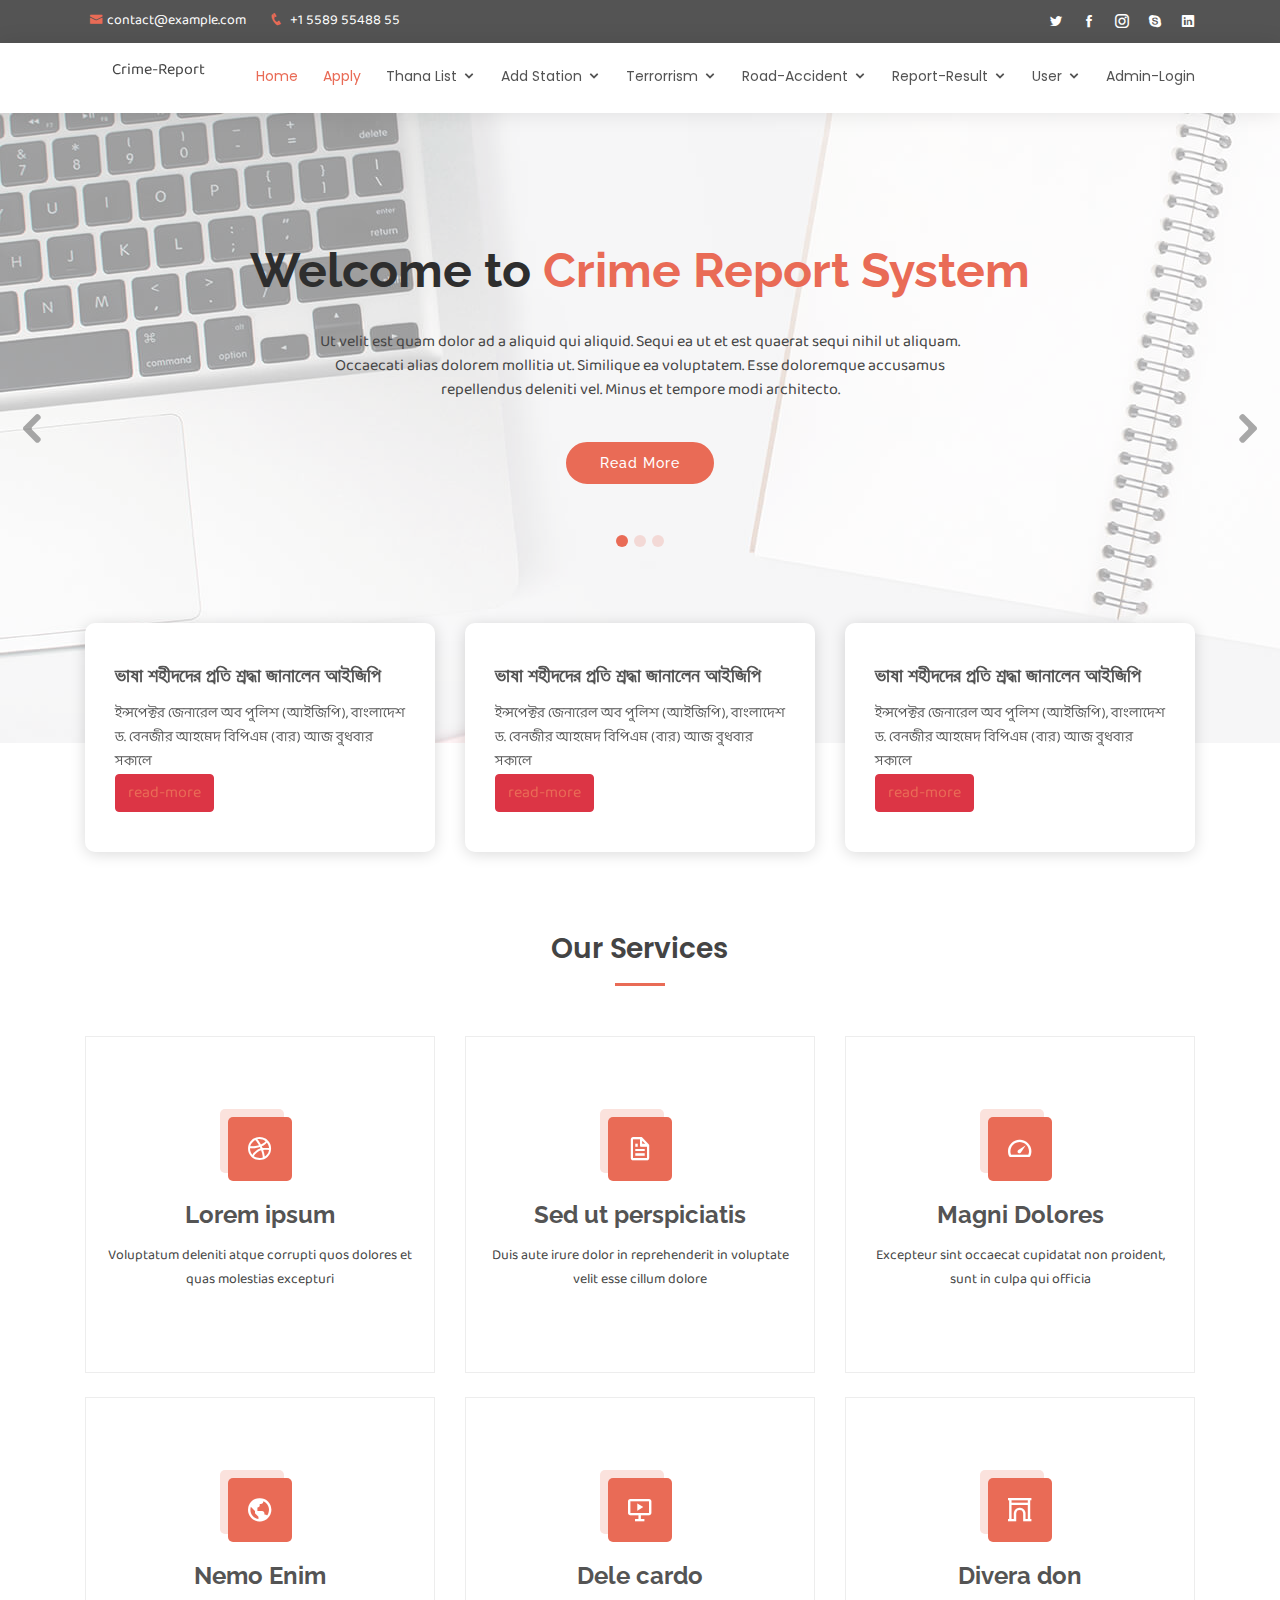
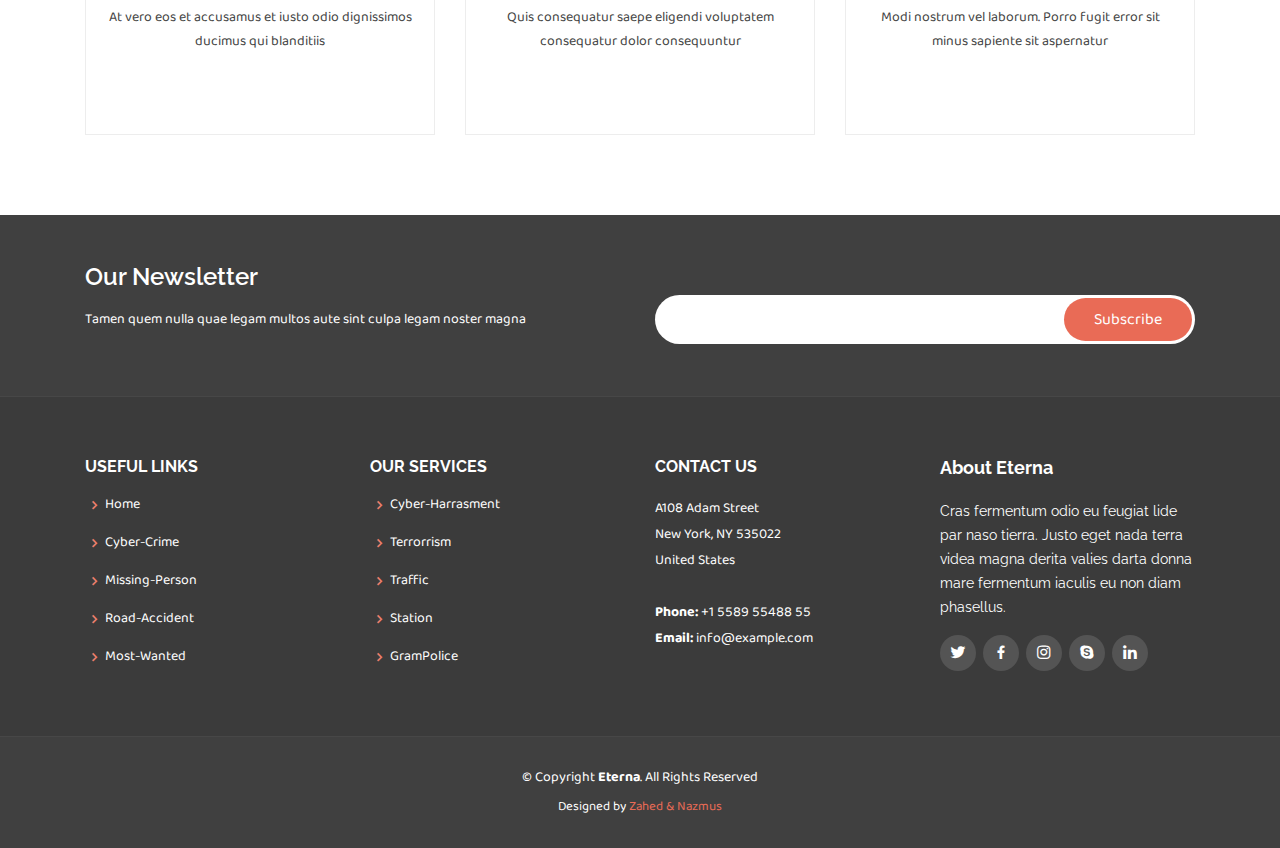
==== index.html @ 669c2e5f "repo done" ====
<!DOCTYPE html>
<html lang="en">

<head>
  <meta charset="utf-8">
  <meta content="width=device-width, initial-scale=1.0" name="viewport">

  <title>Home</title>
  <meta content="" name="description">
  <meta content="" name="keywords">

  <!-- Favicons -->
  <link href="assets/img/favicon.png" rel="icon">
  <link href="assets/img/apple-touch-icon.png" rel="apple-touch-icon">

  <!-- Google Fonts -->
  <link
    href="https://fonts.googleapis.com/css?family=Open+Sans:300,300i,400,400i,600,600i,700,700i|Raleway:300,300i,400,400i,500,500i,600,600i,700,700i|Poppins:300,300i,400,400i,500,500i,600,600i,700,700i"
    rel="stylesheet">

  <!-- Vendor CSS Files -->
  <link href="assets/vendor/bootstrap/css/bootstrap.min.css" rel="stylesheet">
  <link href="assets/vendor/icofont/icofont.min.css" rel="stylesheet">
  <link href="assets/vendor/boxicons/css/boxicons.min.css" rel="stylesheet">
  <link href="assets/vendor/animate.css/animate.min.css" rel="stylesheet">
  <link href="assets/vendor/owl.carousel/assets/owl.carousel.min.css" rel="stylesheet">
  <link href="assets/vendor/venobox/venobox.css" rel="stylesheet">
  <link rel="preconnect" href="https://fonts.gstatic.com">
<link href="https://fonts.googleapis.com/css2?family=Baloo+Da+2&display=swap" rel="stylesheet">

  <!-- Template Main CSS File -->
  <link href="assets/css/style.css" rel="stylesheet">


</head>

<body>

  <!-- ======= Top Bar ======= -->
  <section id="topbar" class="d-none d-lg-block">
    <div class="container d-flex">
      <div class="contact-info mr-auto">
        <i class="icofont-envelope"></i><a href="mailto:contact@example.com">contact@example.com</a>
        <i class="icofont-phone"></i> +1 5589 55488 55
      </div>
      <div class="social-links">
        <a href="#" class="twitter"><i class="icofont-twitter"></i></a>
        <a href="#" class="facebook"><i class="icofont-facebook"></i></a>
        <a href="#" class="instagram"><i class="icofont-instagram"></i></a>
        <a href="#" class="skype"><i class="icofont-skype"></i></a>
        <a href="#" class="linkedin"><i class="icofont-linkedin"></i></i></a>
      </div>
    </div>
  </section>

  <!-- ======= Header ======= -->
  <header id="header">
    <div class="container d-flex">

      <div class="logo m-auto">
      <p>Crime-Report</p>
        <!-- Uncomment below if you prefer to use an image logo -->
        <!-- <a href="index.html"><img src="assets/img/logo.png" alt="" class="img-fluid"></a>-->
      </div>

      <nav class="nav-menu d-none d-lg-block">
        <ul>
          <li class="active"><a href="index.html">Home</a></li>
          <li class="active"><a href="apply.html">Apply</a></li>

          <li class="drop-down"><a href="#">Thana List</a>
            <ul>
              
              <li><a href="">Report-Crime</a></li>

              <li class="drop-down"><a href="#">Cyber-Crime</a>
                <ul>
                  <li><a href="#">Cyber-Harrasment</a></li>
                  <li><a href="#">Missing-Person</a></li>
                  <li><a href="#">Vechile Missing</a></li>
                  <li><a href="#">Hijacking</a></li>
                  <li><a href="#">Drug Crime</a></li>
                  <li><a href="#">Most-Wanted</a></li>
                </ul>
              </li>
            </ul>
          </li>



        </ul>
      </nav><!-- .nav-menu -->

      <!-- ==== -->
      <nav class="nav-menu d-none d-lg-block">
        <ul>


          <li class="drop-down"><a href="#">Add Station</a>
            <ul>
              <li><a href="">Sub Station</a></li>
              <li><a href="">GramPolice</a></li>

              <li class="drop-down"><a href="#">Upozela</a>
                <ul>
                  <li><a href="#">Cyber-Harrasment</a></li>
                  <li><a href="#">Missing-Person</a></li>
                  <li><a href="#">Vechile Missing</a></li>
                  <li><a href="#">Hijacking</a></li>
                  <li><a href="#">Drug Crime</a></li>
                  <li><a href="#">Most Wanted</a></li>
                </ul>
              </li>
            </ul>
          </li>



        </ul>
      </nav><!-- .nav-menu -->

      <nav class="nav-menu d-none d-lg-block">
        <ul>


          <li class="drop-down"><a href="#">Terrorrism</a>
            <ul>
              <li><a href="">Pulic-Corruption</a></li>
              <li><a href="">Civil Rights</a></li>

              <li><a href="#">Drug Dealers</a>

              </li>
            </ul>
          </li>



        </ul>
      </nav>
      <nav class="nav-menu d-none d-lg-block">
        <ul>


          <li class="drop-down"><a href="#">Road-Accident</a>
            <ul>
              <li><a href="">Traffic alerts</a></li>
              <li><a href="">Accident-Case_progress</a></li>

             

              </li>
            </ul>
          </li>



        </ul>
      </nav>

      <!-- ======= -->
      <nav class="nav-menu d-none d-lg-block">
        <ul>


          <li class="drop-down"><a href="#">Report-Result</a>
            <ul>
              <li><a href="">Sub Station</a></li>
              <li><a href="">GramPolice</a></li>

             
            </ul>
          </li>



        </ul>
      </nav>
      <nav class="nav-menu d-none d-lg-block">
        <ul>


          <li class="drop-down"><a href="#">User</a>
            <ul>
              <li><a href="login_register.html">Login</a></li>
              <li><a href="login_register.html">Register</a></li>

             
            </ul>
          </li>



        </ul>
      </nav>
      <nav class="nav-menu d-none d-lg-block">
        <ul>


          <li><a href="#">Admin-Login</a>
           
          </li>



        </ul>
      </nav>

    </div>
  </header><!-- End Header -->

  <!-- ======= Hero Section ======= -->
  <section id="hero">
    <div class="hero-container">
      <div id="heroCarousel" class="carousel slide carousel-fade" data-ride="carousel">

        <ol class="carousel-indicators" id="hero-carousel-indicators"></ol>

        <div class="carousel-inner" role="listbox">

          <!-- Slide 1 -->
          <div class="carousel-item active" style="background: url(assets/img/slide/slide-1.jpg)">
            <div class="carousel-container">
              <div class="carousel-content">
                <h2 class="animate__animated animate__fadeInDown">Welcome to <span>Crime Report System</span></h2>
                <p class="animate__animated animate__fadeInUp">Ut velit est quam dolor ad a aliquid qui aliquid. Sequi
                  ea ut et est quaerat sequi nihil ut aliquam. Occaecati alias dolorem mollitia ut. Similique ea
                  voluptatem. Esse doloremque accusamus repellendus deleniti vel. Minus et tempore modi architecto.</p>
                <a href="" class="btn-get-started animate__animated animate__fadeInUp">Read More</a>
              </div>
            </div>
          </div>

          <!-- Slide 2 -->
          <div class="carousel-item" style="background: url(assets/img/slide/slide-2.jpg)">
            <div class="carousel-container">
              <div class="carousel-content">
                <h2 class="animate__animated fanimate__adeInDown">Lorem <span>Ipsum Dolor</span></h2>
                <p class="animate__animated animate__fadeInUp">Ut velit est quam dolor ad a aliquid qui aliquid. Sequi
                  ea ut et est quaerat sequi nihil ut aliquam. Occaecati alias dolorem mollitia ut. Similique ea
                  voluptatem. Esse doloremque accusamus repellendus deleniti vel. Minus et tempore modi architecto.</p>
                <a href="" class="btn-get-started animate__animated animate__fadeInUp">Read More</a>
              </div>
            </div>
          </div>

          <!-- Slide 3 -->
          <div class="carousel-item" style="background: url(assets/img/slide/slide-3.jpg)">
            <div class="carousel-container">
              <div class="carousel-content">
                <h2 class="animate__animated animate__fadeInDown">Sequi ea <span>Dime Lara</span></h2>
                <p class="animate__animated animate__fadeInUp">Ut velit est quam dolor ad a aliquid qui aliquid. Sequi
                  ea ut et est quaerat sequi nihil ut aliquam. Occaecati alias dolorem mollitia ut. Similique ea
                  voluptatem. Esse doloremque accusamus repellendus deleniti vel. Minus et tempore modi architecto.</p>
                <a href="" class="btn-get-started animate__animated animate__fadeInUp">Read More</a>
              </div>
            </div>
          </div>

        </div>

        <a class="carousel-control-prev" href="#heroCarousel" role="button" data-slide="prev">
          <span class="carousel-control-prev-icon icofont-rounded-left" aria-hidden="true"></span>
          <span class="sr-only">Previous</span>
        </a>

        <a class="carousel-control-next" href="#heroCarousel" role="button" data-slide="next">
          <span class="carousel-control-next-icon icofont-rounded-right" aria-hidden="true"></span>
          <span class="sr-only">Next</span>
        </a>

      </div>
    </div>
  </section><!-- End Hero -->

  <main id="main">

    <!-- ======= Featured Section ======= -->
    <section id="featured" class="featured">
      <div class="container">

        <div class="row">
          <div class="col-lg-4">
            <div class="icon-box">
              
              <h3><a href="">ভাষা শহীদদের প্রতি শ্রদ্ধা জানালেন আইজিপি</a></h3>
              <p>ইন্সপেক্টর জেনারেল অব পুলিশ (আইজিপি), বাংলাদেশ ড. বেনজীর আহমেদ বিপিএম (বার) আজ বুধবার সকালে</p>
              <button class="btn btn-danger"><a href="">read-more</a></button>
            </div>
          </div>
          <div class="col-lg-4">
            <div class="icon-box">
              
              <h3><a href="">ভাষা শহীদদের প্রতি শ্রদ্ধা জানালেন আইজিপি</a></h3>
              <p>ইন্সপেক্টর জেনারেল অব পুলিশ (আইজিপি), বাংলাদেশ ড. বেনজীর আহমেদ বিপিএম (বার) আজ বুধবার সকালে</p>
              <button class="btn btn-danger"><a href="">read-more</a></button>
            </div>
          </div>
          <div class="col-lg-4">
            <div class="icon-box">
              
              <h3><a href="">ভাষা শহীদদের প্রতি শ্রদ্ধা জানালেন আইজিপি</a></h3>
              <p>ইন্সপেক্টর জেনারেল অব পুলিশ (আইজিপি), বাংলাদেশ ড. বেনজীর আহমেদ বিপিএম (বার) আজ বুধবার সকালে</p>
              <button class="btn btn-danger"><a href="">read-more</a></button>
            </div>
          </div>
        </div>

      </div>
    </section><!-- End Featured Section -->

   

    <!-- ======= Services Section ======= -->
    <section id="services" class="services">
      <div class="container">

        <div class="section-title" data-aos="fade-up">
          <h2>Our Services</h2>
        </div>

        <div class="row">
          <div class="col-lg-4 col-md-6 d-flex align-items-stretch">
            <div class="icon-box">
              <div class="icon"><i class="bx bxl-dribbble"></i></div>
              <h4><a href="">Lorem ipsum</a></h4>
              <p>Voluptatum deleniti atque corrupti quos dolores et quas molestias excepturi</p>
            </div>
          </div>

          <div class="col-lg-4 col-md-6 d-flex align-items-stretch mt-4 mt-md-0">
            <div class="icon-box">
              <div class="icon"><i class="bx bx-file"></i></div>
              <h4><a href="">Sed ut perspiciatis</a></h4>
              <p>Duis aute irure dolor in reprehenderit in voluptate velit esse cillum dolore</p>
            </div>
          </div>

          <div class="col-lg-4 col-md-6 d-flex align-items-stretch mt-4 mt-lg-0">
            <div class="icon-box">
              <div class="icon"><i class="bx bx-tachometer"></i></div>
              <h4><a href="">Magni Dolores</a></h4>
              <p>Excepteur sint occaecat cupidatat non proident, sunt in culpa qui officia</p>
            </div>
          </div>

          <div class="col-lg-4 col-md-6 d-flex align-items-stretch mt-4">
            <div class="icon-box">
              <div class="icon"><i class="bx bx-world"></i></div>
              <h4><a href="">Nemo Enim</a></h4>
              <p>At vero eos et accusamus et iusto odio dignissimos ducimus qui blanditiis</p>
            </div>
          </div>

          <div class="col-lg-4 col-md-6 d-flex align-items-stretch mt-4">
            <div class="icon-box">
              <div class="icon"><i class="bx bx-slideshow"></i></div>
              <h4><a href="">Dele cardo</a></h4>
              <p>Quis consequatur saepe eligendi voluptatem consequatur dolor consequuntur</p>
            </div>
          </div>

          <div class="col-lg-4 col-md-6 d-flex align-items-stretch mt-4">
            <div class="icon-box">
              <div class="icon"><i class="bx bx-arch"></i></div>
              <h4><a href="">Divera don</a></h4>
              <p>Modi nostrum vel laborum. Porro fugit error sit minus sapiente sit aspernatur</p>
            </div>
          </div>

        </div>

      </div>
    </section><!-- End Services Section -->
</main><!-- End #main -->






  <!-- ======= Footer ======= -->
  <footer id="footer">

    <div class="footer-newsletter">
      <div class="container">
        <div class="row">
          <div class="col-lg-6">
            <h4>Our Newsletter</h4>
            <p>Tamen quem nulla quae legam multos aute sint culpa legam noster magna</p>
          </div>
          <div class="col-lg-6">
            <form action="" method="post">
              <input type="email" name="email"><input type="submit" value="Subscribe">
            </form>
          </div>
        </div>
      </div>
    </div>

    <div class="footer-top">
      <div class="container">
        <div class="row">

          <div class="col-lg-3 col-md-6 footer-links">
            <h4>Useful Links</h4>
            <ul>
              <li><i class="bx bx-chevron-right"></i> <a href="#">Home</a></li>
              <li><i class="bx bx-chevron-right"></i> <a href="#">Cyber-Crime</a></li>
              <li><i class="bx bx-chevron-right"></i> <a href="#">Missing-Person</a></li>
              <li><i class="bx bx-chevron-right"></i> <a href="#">Road-Accident</a></li>
              <li><i class="bx bx-chevron-right"></i> <a href="#">Most-Wanted</a></li>
            </ul>
          </div>

          <div class="col-lg-3 col-md-6 footer-links">
            <h4>Our Services</h4>
            <ul>
              <li><i class="bx bx-chevron-right"></i> <a href="#">Cyber-Harrasment</a></li>
              <li><i class="bx bx-chevron-right"></i> <a href="#">Terrorrism</a></li>
              <li><i class="bx bx-chevron-right"></i> <a href="#">Traffic</a></li>
              <li><i class="bx bx-chevron-right"></i> <a href="#">Station</a></li>
              <li><i class="bx bx-chevron-right"></i> <a href="#">GramPolice</a></li>
            </ul>
          </div>

          <div class="col-lg-3 col-md-6 footer-contact">
            <h4>Contact Us</h4>
            <p>
              A108 Adam Street <br>
              New York, NY 535022<br>
              United States <br><br>
              <strong>Phone:</strong> +1 5589 55488 55<br>
              <strong>Email:</strong> info@example.com<br>
            </p>

          </div>

          <div class="col-lg-3 col-md-6 footer-info">
            <h3>About Eterna</h3>
            <p>Cras fermentum odio eu feugiat lide par naso tierra. Justo eget nada terra videa magna derita valies
              darta donna mare fermentum iaculis eu non diam phasellus.</p>
            <div class="social-links mt-3">
              <a href="#" class="twitter"><i class="bx bxl-twitter"></i></a>
              <a href="#" class="facebook"><i class="bx bxl-facebook"></i></a>
              <a href="#" class="instagram"><i class="bx bxl-instagram"></i></a>
              <a href="#" class="google-plus"><i class="bx bxl-skype"></i></a>
              <a href="#" class="linkedin"><i class="bx bxl-linkedin"></i></a>
            </div>
          </div>

        </div>
      </div>
    </div>

    <div class="container">
      <div class="copyright">
        &copy; Copyright <strong><span>Eterna</span></strong>. All Rights Reserved
      </div>
      <div class="credits">
     
        Designed by <a href="https://bootstrapmade.com/">Zahed & Nazmus</a>
      </div>
    </div>
  </footer><!-- End Footer -->

  <a href="#" class="back-to-top"><i class="icofont-simple-up"></i></a>

  <!-- Vendor JS Files -->
  <script src="assets/vendor/jquery/jquery.min.js"></script>
  <script src="assets/vendor/bootstrap/js/bootstrap.bundle.min.js"></script>
  <script src="assets/vendor/jquery.easing/jquery.easing.min.js"></script>
  <script src="assets/vendor/php-email-form/validate.js"></script>
  <script src="assets/vendor/jquery-sticky/jquery.sticky.js"></script>
  <script src="assets/vendor/owl.carousel/owl.carousel.min.js"></script>
  <script src="assets/vendor/waypoints/jquery.waypoints.min.js"></script>
  <script src="assets/vendor/counterup/counterup.min.js"></script>
  <script src="assets/vendor/isotope-layout/isotope.pkgd.min.js"></script>
  <script src="assets/vendor/venobox/venobox.min.js"></script>

  <!-- Template Main JS File -->
  <script src="assets/js/main.js"></script>

</body>

</html>
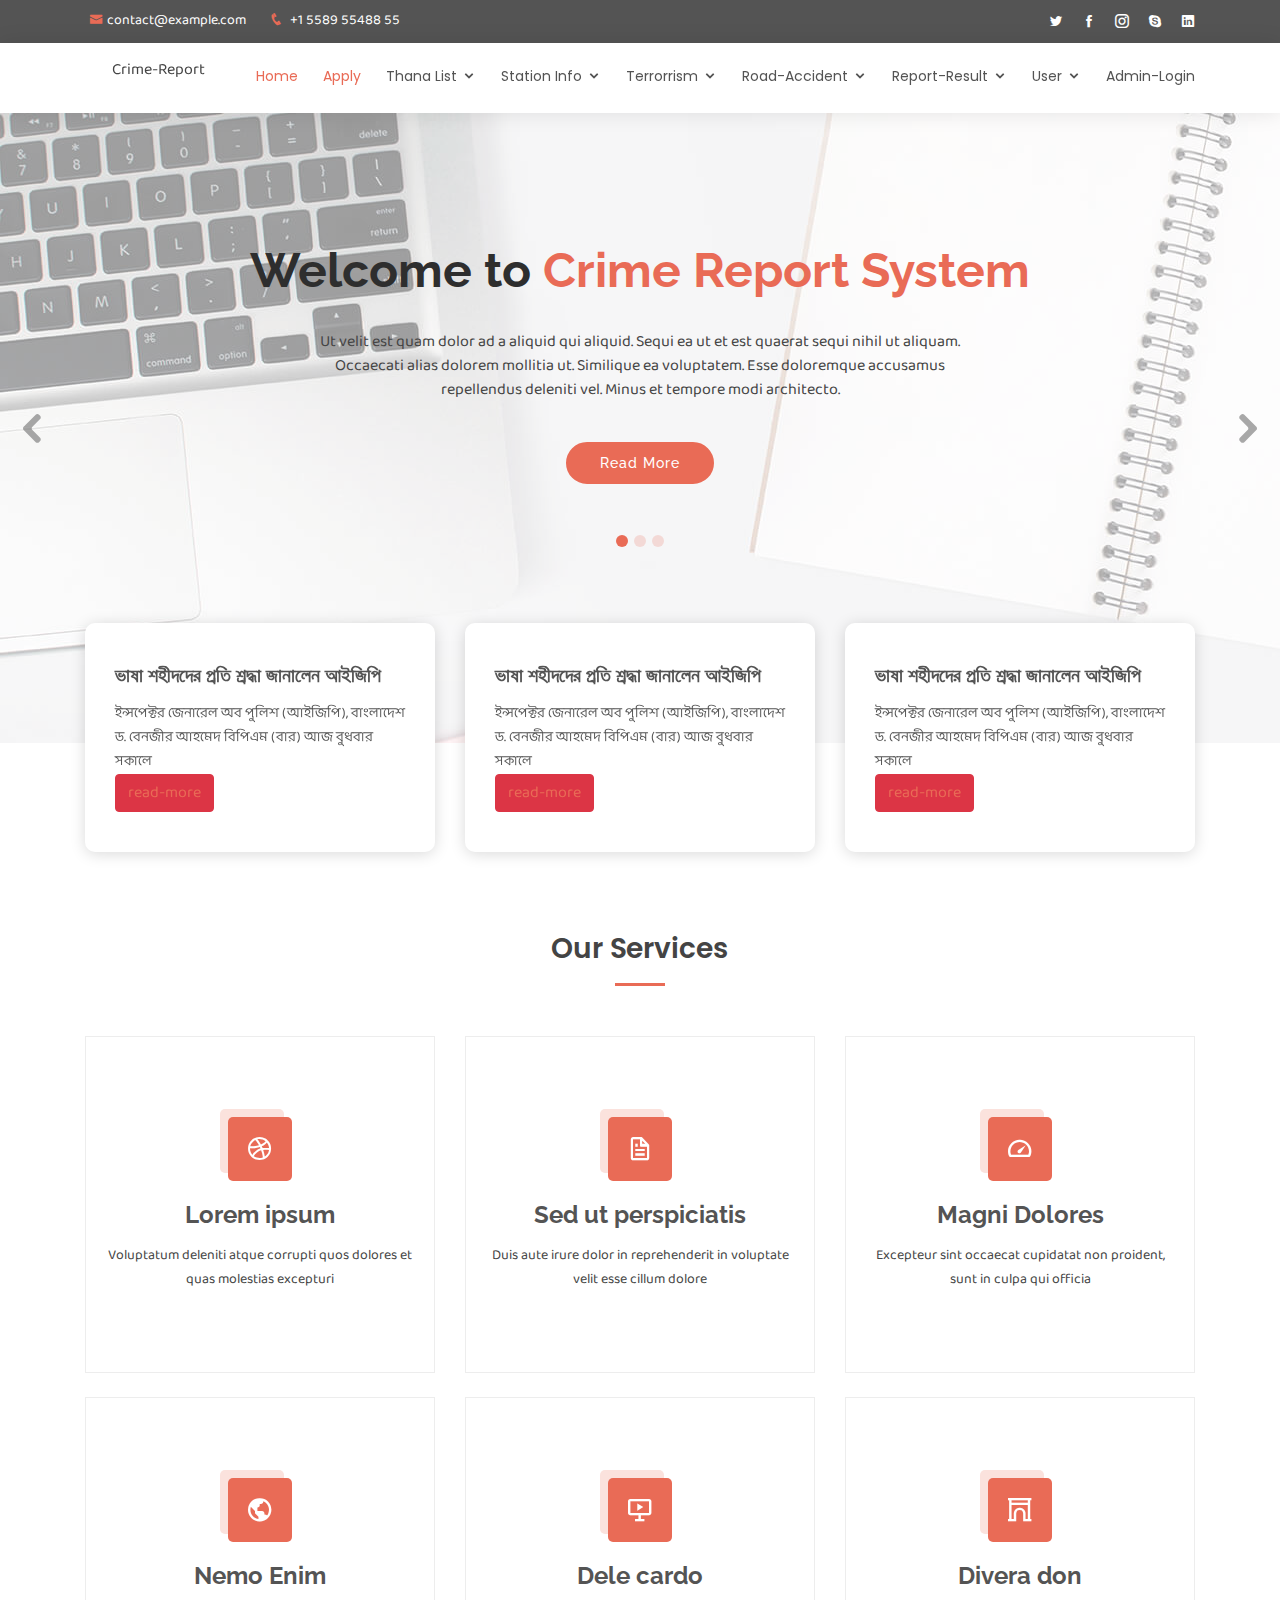
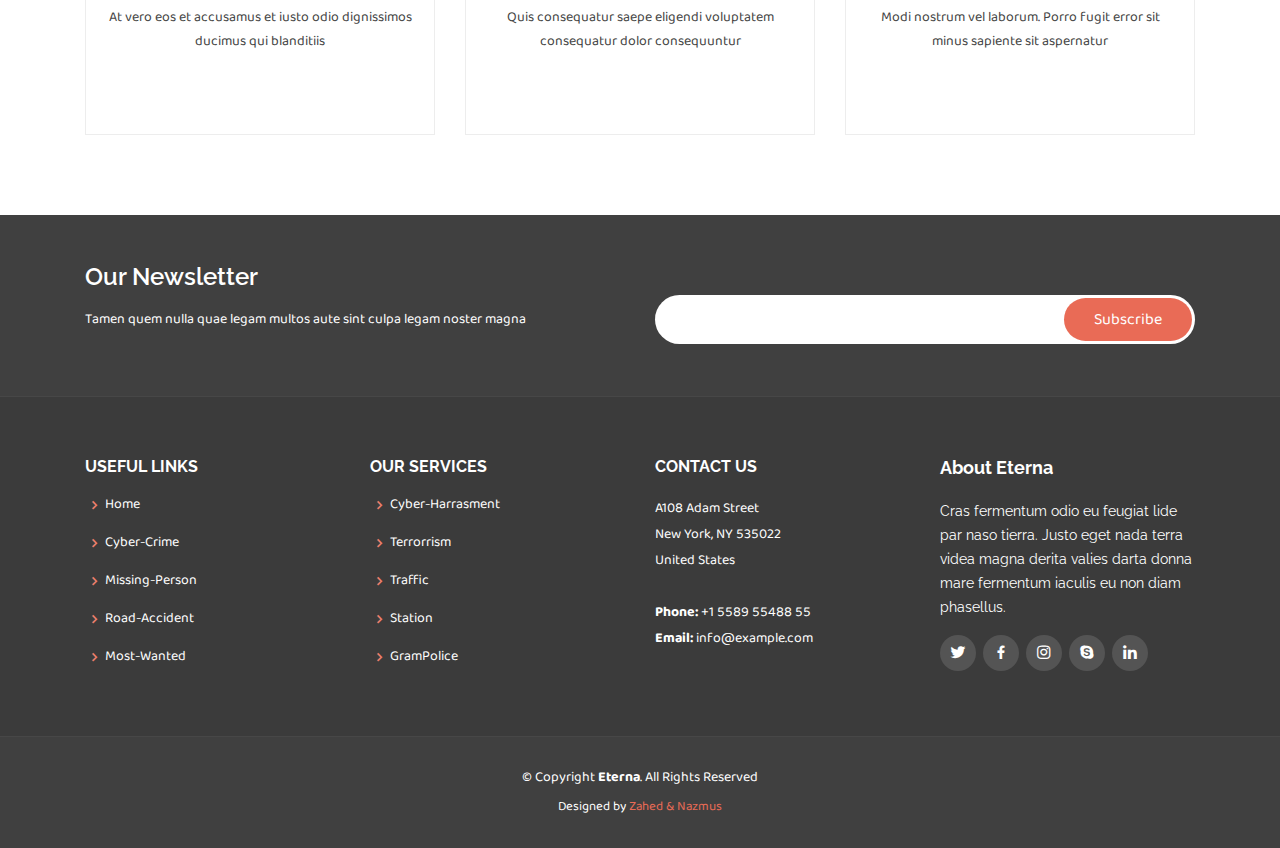
==== commit 8769fb85: "report done" ====
--- a/index.html
+++ b/index.html
@@ -66,21 +66,21 @@
       <nav class="nav-menu d-none d-lg-block">
         <ul>
           <li class="active"><a href="index.html">Home</a></li>
-          <li class="active"><a href="apply.html">Apply</a></li>
+          <li class="active"><a href="application.html">Apply</a></li>
 
           <li class="drop-down"><a href="#">Thana List</a>
             <ul>
               
-              <li><a href="">Report-Crime</a></li>
-
-              <li class="drop-down"><a href="#">Cyber-Crime</a>
+              <li><a href="application.html">Report-Crime</a></li>
+
+              <li class="drop-down"><a href="cybercrime.html">Cyber-Crime</a>
                 <ul>
-                  <li><a href="#">Cyber-Harrasment</a></li>
-                  <li><a href="#">Missing-Person</a></li>
-                  <li><a href="#">Vechile Missing</a></li>
-                  <li><a href="#">Hijacking</a></li>
-                  <li><a href="#">Drug Crime</a></li>
-                  <li><a href="#">Most-Wanted</a></li>
+                  <li><a href="cybercrime.html">Cyber-Harrasment</a></li>
+                  <li><a href="Missing.html">Missing-Person</a></li>
+                  <li><a href="veichle.html">Vechile Missing</a></li>
+                  <li><a href="hijacking.html">Hijacking</a></li>
+                  <li><a href="drug.html">Drug Crime</a></li>
+                  <li><a href="mostwanted.html">Most-Wanted</a></li>
                 </ul>
               </li>
             </ul>
@@ -96,19 +96,19 @@
         <ul>
 
 
-          <li class="drop-down"><a href="#">Add Station</a>
+          <li class="drop-down"><a href="#">Station Info</a>
             <ul>
               <li><a href="">Sub Station</a></li>
               <li><a href="">GramPolice</a></li>
 
               <li class="drop-down"><a href="#">Upozela</a>
                 <ul>
-                  <li><a href="#">Cyber-Harrasment</a></li>
-                  <li><a href="#">Missing-Person</a></li>
-                  <li><a href="#">Vechile Missing</a></li>
-                  <li><a href="#">Hijacking</a></li>
-                  <li><a href="#">Drug Crime</a></li>
-                  <li><a href="#">Most Wanted</a></li>
+                  <li><a href="cybercrime.html">Cyber-Harrasment</a></li>
+                  <li><a href="Missing.html">Missing-Person</a></li>
+                  <li><a href="veichle.html">Vechile Missing</a></li>
+                  <li><a href="hijacking.html">Hijacking</a></li>
+                  <li><a href="drug.html">Drug Crime</a></li>
+                  <li><a href="mostwanted.html">Most Wanted</a></li>
                 </ul>
               </li>
             </ul>
@@ -123,12 +123,12 @@
         <ul>
 
 
-          <li class="drop-down"><a href="#">Terrorrism</a>
+          <li class="drop-down"><a href="mostwanted.html">Terrorrism</a>
             <ul>
               <li><a href="">Pulic-Corruption</a></li>
               <li><a href="">Civil Rights</a></li>
 
-              <li><a href="#">Drug Dealers</a>
+              <li><a href="drug.html">Drug Dealers</a>
 
               </li>
             </ul>
@@ -142,7 +142,7 @@
         <ul>
 
 
-          <li class="drop-down"><a href="#">Road-Accident</a>
+          <li class="drop-down"><a href="">Road-Accident</a>
             <ul>
               <li><a href="">Traffic alerts</a></li>
               <li><a href="">Accident-Case_progress</a></li>
